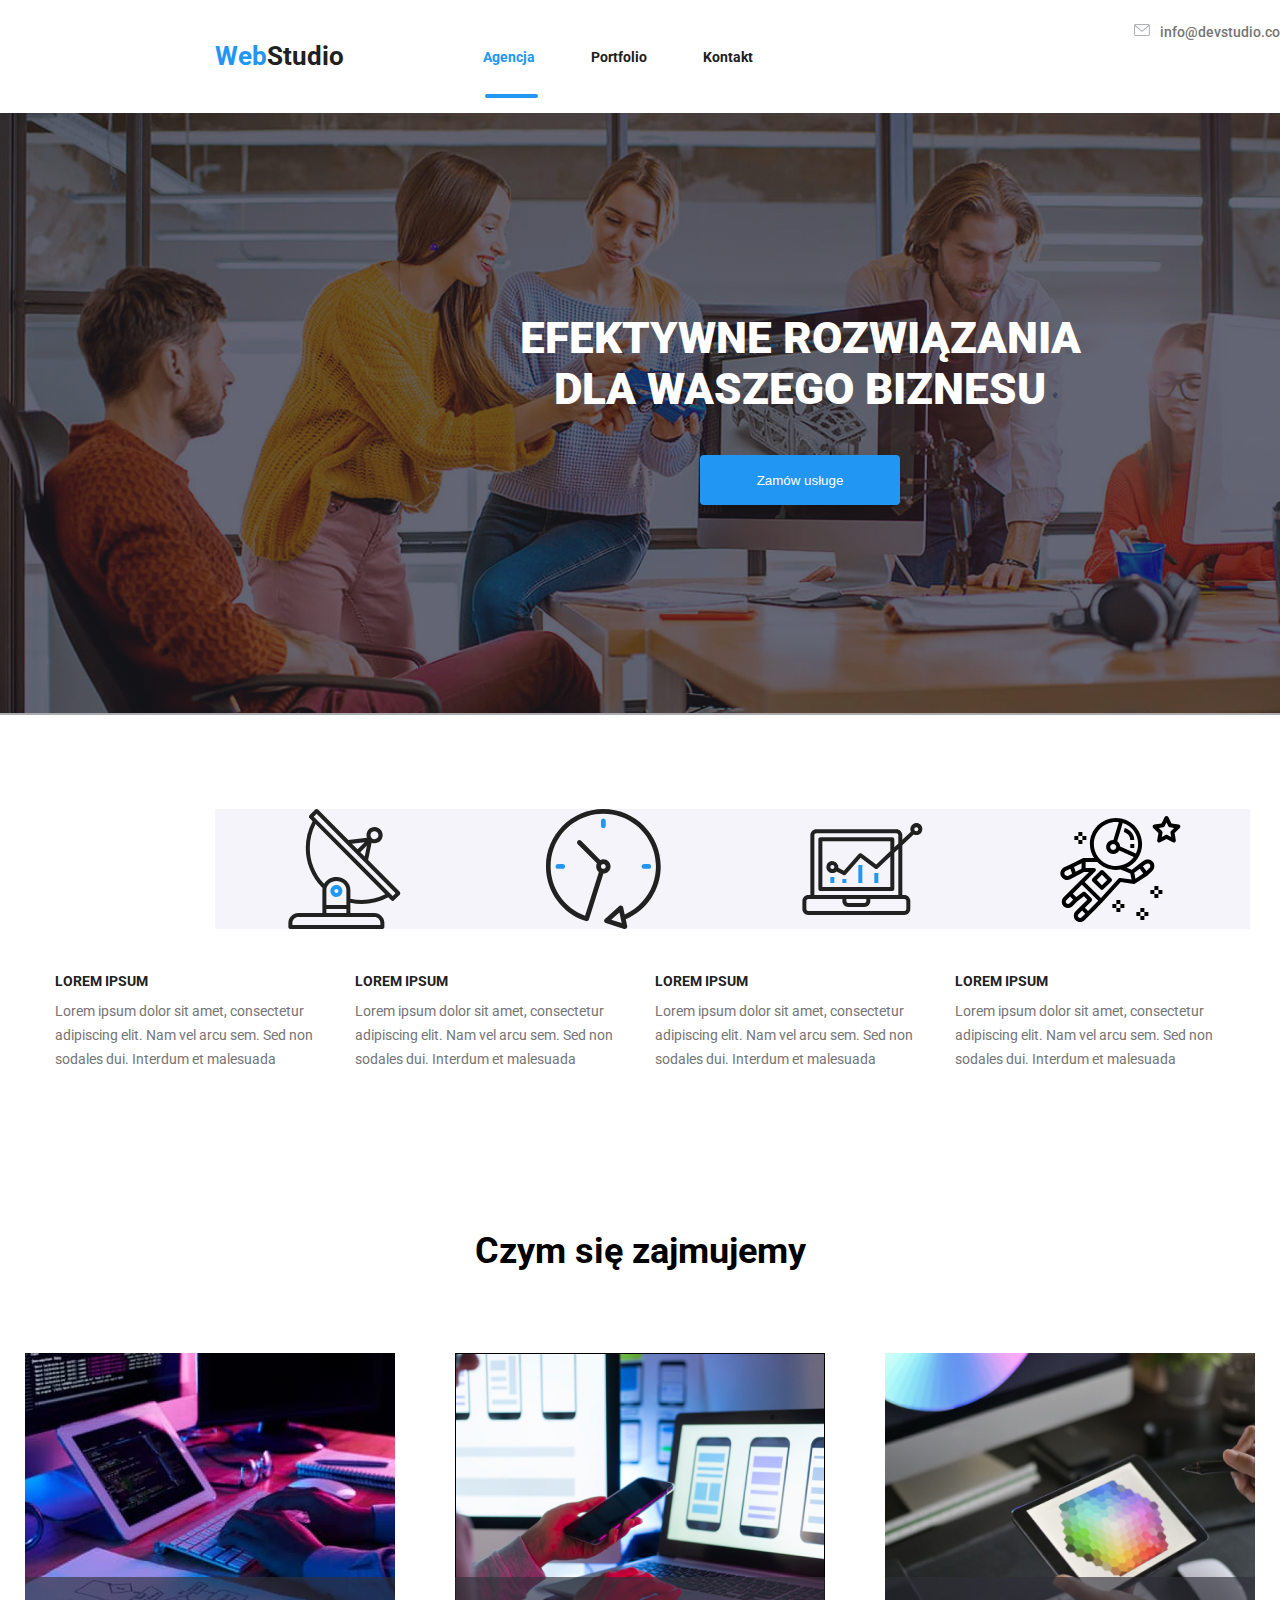
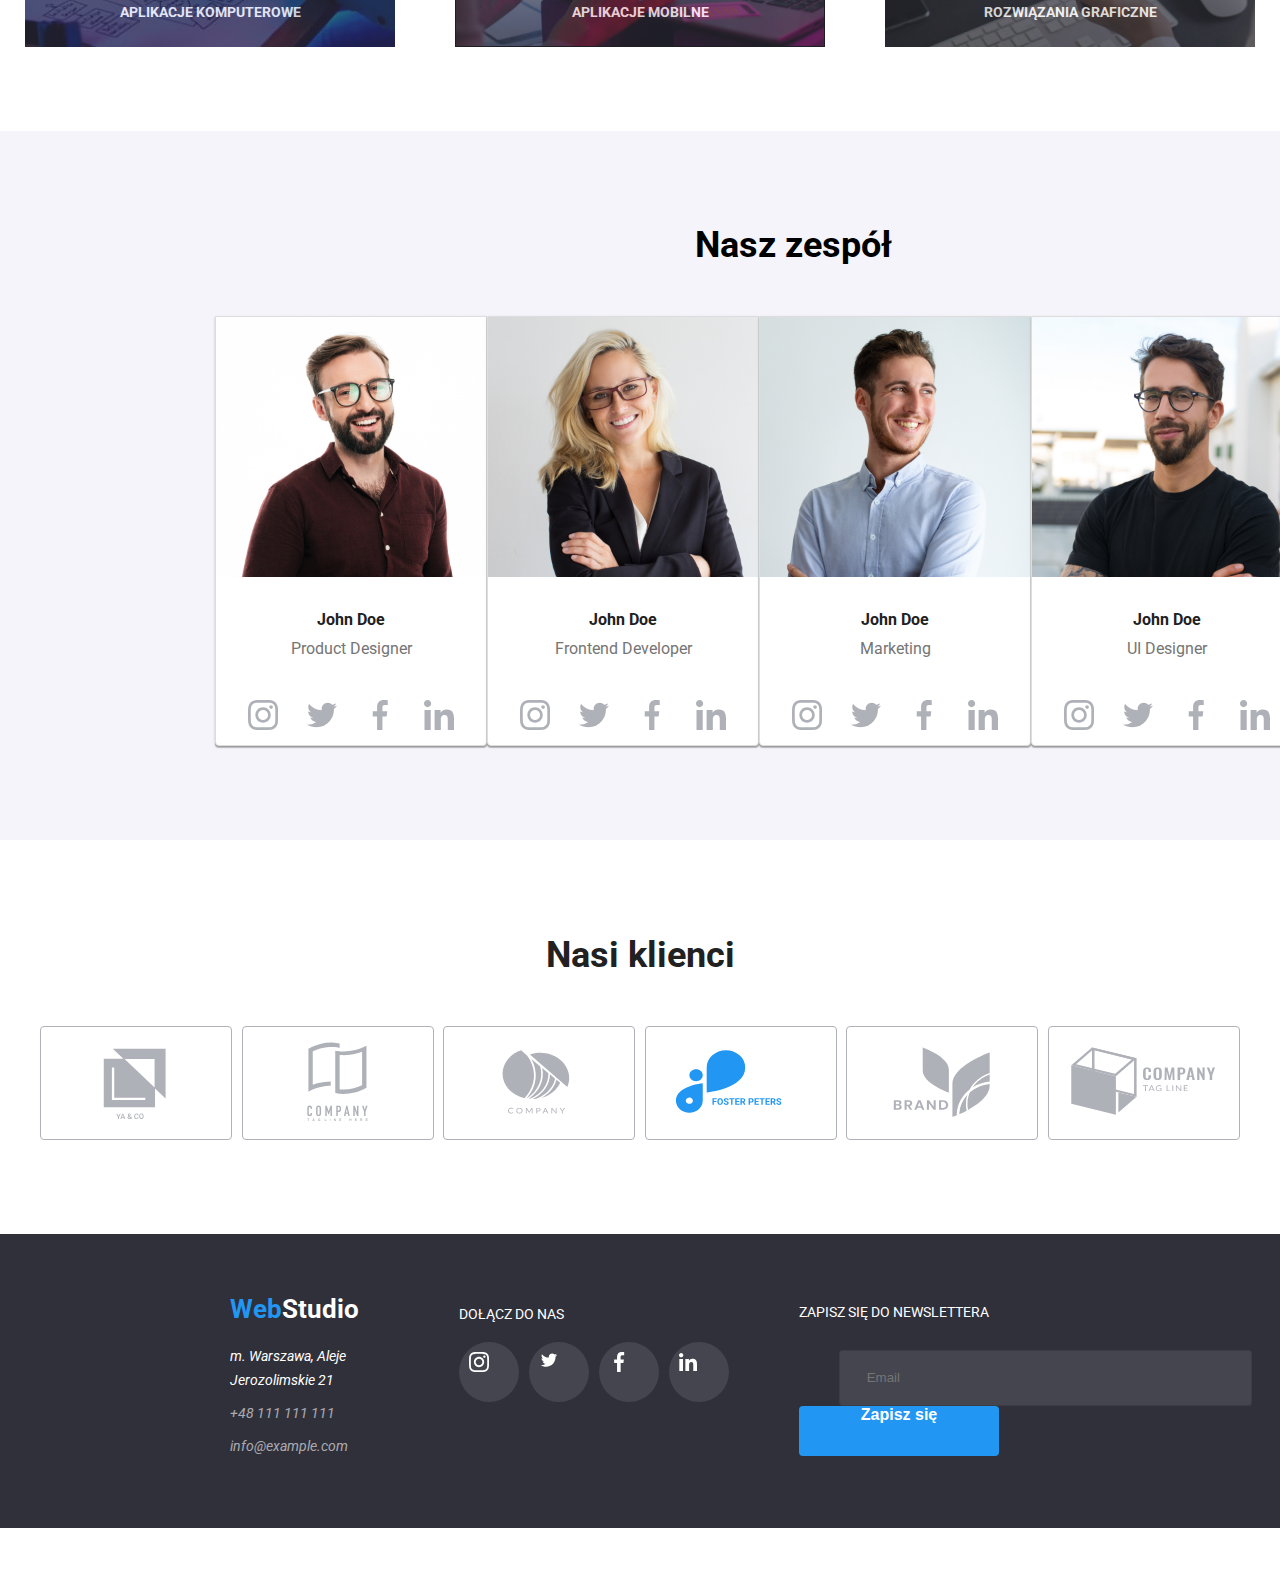
==== index.html @ 6717cc83 "add" ====
<!DOCTYPE html>
<html lang="en">
  <head>
    <meta charset="UTF-8" />
    <meta http-equiv="X-UA-Compatible" content="IE=edge" />
    <meta name="viewport" content="width=device-width, initial-scale=1.0" />
    <title>Homework 1</title>
    <link rel="preconnect" href="https://fonts.googleapis.com" />
    <link rel="preconnect" href="https://fonts.gstatic.com" crossorigin />
    <link
      href="https://fonts.googleapis.com/css2?family=Raleway:wght@700&family=Roboto:wght@400;500;700;900&display=swap"
      rel="stylesheet"
    />
    <link rel="stylesheet" href="./css/styles.css" />
    <link
      rel="stylesheet"
      href="https://cdnjs.cloudflare.com/ajax/libs/modern-normalize/1.1.0/modern-normalize.min.css"
      integrity="sha512-wpPYUAdjBVSE4KJnH1VR1HeZfpl1ub8YT/NKx4PuQ5NmX2tKuGu6U/JRp5y+Y8XG2tV+wKQpNHVUX03MfMFn9Q=="
      crossorigin="anonymous"
      referrerpolicy="no-referrer"
    />
  </head>
  <body>
      <header>
        <div class="header-container ">
           <a href="./index.html" class="header-logo">
              <span class="color-blue">Web</span>Studio</a>
              <nav>
                <ul class="navigation-list">
            <li class="underline"><a  href="Agencja"  class="navigation-link" > <span class="color-blue">Agencja </span></a> </li>
            <li>
              <a  href="./portfolio.html" class="navigation-link"
                >Portfolio</a>
            </li>
            <li><a href="Kontakt" class="navigation-link">Kontakt</a></li>
          </ul>
        </nav>
          <ul class="contact">
        <li class="contact-list">
          <a href="mailto:info@devstudio.com" class="contact-link"><svg class="icon-svg" width="16"
            height="12">
              <use href="./images/icons.svg#icon-envelope"></use>
              </svg>
          info@devstudio.com</a>
        </li>
        <li class="contact-list">
          <a href="tel:+48111111111"  class="contact-link"> <svg  class="icon-svg" width="10"
            height="16">
              <use href="./images/icons.svg#icon-smartphone"></use>
              </svg>+48 111 111 111</a>
        </li>
        </ul>
      </div>
      </header>
      <main >
        <section>
          <div class="wrapper">
            <h1 class="header">EFEKTYWNE ROZWIĄZANIA </br>DLA WASZEGO BIZNESU</h1>
            <button type="button" class="main-button" data-modal-open>Zamów usługe</button>
          </div>
        </section>
        <section>
          <div class="container icons">
            <svg width="270"
          height="120">
          <rect
          fill="#F5F4FA"
          width="270"
          height="120"
          />
            <use href="./images/icons.svg#icon-antenna-1-1"></use>
            </svg>
            <svg  width="270"
          height="120" >
          <rect
          fill="#F5F4FA"
          width="270"
          height="120"
          />
            <use href="./images/icons.svg#icon-clock-1"></use>
            </svg>
            <svg  width="270"
          height="120" >
          <rect
          fill="#F5F4FA"
          width="270"
          height="120"
          />
            <use href="./images/icons.svg#icon-diagram-1"></use>
            </svg>
            <svg  width="270"
          height="120">
          <rect
          fill="#F5F4FA"
          width="270"
          height="120"
          />
            <use href="./images/icons.svg#icon-astronaut-1"></use>
            </svg>
          
          </div>
          <div  class="container">
            <ul class="card-set">
              <li class="item">
            <h4>LOREM IPSUM</h4>
            <p >
              Lorem ipsum dolor sit amet, consectetur adipiscing elit. Nam vel
              arcu sem. Sed non sodales dui. Interdum et malesuada
            </p></li>
            <li class="item">
            <h4>LOREM IPSUM</h4>
            <p >
              Lorem ipsum dolor sit amet, consectetur adipiscing elit. Nam vel
              arcu sem. Sed non sodales dui. Interdum et malesuada
            </p></li>
            <li class="item">
            <h4>LOREM IPSUM</h4>
            <p>
              Lorem ipsum dolor sit amet, consectetur adipiscing elit. Nam vel
              arcu sem. Sed non sodales dui. Interdum et malesuada
            </p></li>
            <li class="item">
            <h4>LOREM IPSUM</h4>
            <p >
              Lorem ipsum dolor sit amet, consectetur adipiscing elit. Nam vel
              arcu sem. Sed non sodales dui. Interdum et malesuada
            </p></li>
          </ul>
        </section>
          </div>
        </section>
        <div class="container" >
          <section   class="work">
          <h2 class="header-secondary">Czym się zajmujemy</h2>
          <ul class="photo">
            <li class="photo-description">
              <div class="box-photo"> 
                 <p>APLIKACJE KOMPUTEROWE</p>
              </div>
              <img
                src="./images/office-1.jpg"
                alt="Write on keyboard"
                width="370"
                height="294"
              /> 
            </li>
            <li class="photo-description">
              <div class="box-photo"> 
                <p >APLIKACJE MOBILNE</p>
             </div>
              <img
                src="./images/office-2.jpg"
                alt="Hold phone"
                width="370"
                height="294"
              />
            </li>
            <li class="photo-description">
              <div class="box-photo"> 
                <p>ROZWIĄZANIA GRAFICZNE</p>
             </div>
              <img
                src="./images/office-3.jpg"
                alt="color palette"
                width="370"
                height="294"
              />
            </li>
          </ul>
        </section>
        </div>
        <div >
          <section class="team">
          <h2 class="team-two">Nasz zespół</h2>
          <ul class="element-list">
            <li class="team-people">
              <img
                src="./images/team-1.jpg"
                alt="Photo John Doe"
                width="270"
                height="260"
              /> 
              <h3 >John Doe</h3>
              <p >Product Designer</p>
              <ul class="our">
                <li class="our-icon">
              <svg  class="our-team-icon" width="20"
              height="20">
                <use href="./images/icons.svg#icon-instagram-2"></use>
                </svg></li>
                <li class="our-icon">
               <svg class="our-team-icon" width="20"
              height="16.25">
                <use href="./images/icons.svg#icon-twitter-1"></use>
                </svg></li>
                <li class="our-icon">
                <svg class="our-team-icon"  width="20"
              height="20">
                <use href="./images/icons.svg#icon-facebook-1"></use>
                </svg></li>
                <li class="our-icon">
                <svg class="our-team-icon" width="18"
              height="20">
                <use href="./images/icons.svg#icon-linkedin-1"></use>
                </svg>
              </li>
              </li>
            </ul>
            <li class="team-people">
              <img
                src="./images/team-2.jpg"
                alt="Photo John Doe 2"
                width="270"
                height="260"
              />
              <h3 >John Doe</h3>
              <p >Frontend Developer</p>
              <ul class="our">
                <li class="our-icon">
              <svg  class="our-team-icon" width="20"
          height="20">
            <use href="./images/icons.svg#icon-instagram-2"></use>
            </svg></li>
            <li class="our-icon">
            <svg class="our-team-icon" width="20"
          height="16.25">
            <use href="./images/icons.svg#icon-twitter-1"></use>
            </svg></li>
            <li class="our-icon">
            <svg class="our-team-icon"  width="20"
          height="20">
            <use href="./images/icons.svg#icon-facebook-1"></use>
            </svg></li>
            <li class="our-icon">
            <svg class="our-team-icon" width="18"
          height="20">
            <use href="./images/icons.svg#icon-linkedin-1"></use>
            </svg>
         </li>
            </li>
          </ul>
            <li class="team-people">
              <img
                src="./images/team-3.jpg"
                alt="Photo John Doe 3"
                width="270"
                height="260"
              />
              <h3 >John Doe</h3>
              <p >Marketing</p>
              <ul class="our">
                <li class="our-icon">
              <svg  class="our-team-icon" width="20"
              height="20">
                <use href="./images/icons.svg#icon-instagram-2"></use>
                </svg></li>
                <li class="our-icon">
                <svg  class="our-team-icon" width="20"
              height="16.25">
                <use href="./images/icons.svg#icon-twitter-1"></use>
                </svg></li>
                <li class="our-icon">
                <svg  class="our-team-icon" width="20"
              height="20">
                <use href="./images/icons.svg#icon-facebook-1"></use>
                </svg></li>
                <li class="our-icon">
                <svg class="our-team-icon" width="18"
              height="20">
                <use href="./images/icons.svg#icon-linkedin-1"></use>
                </svg></li>
            </li>
          </ul>
            <li class="team-people">
              <img
                src="./images/team-4.jpg"
                alt="Photo John Doe 4"
                width="270"
                height="260"
              />
              <h3 >John Doe</h3>
              <p >UI Designer</p>
              <ul class="our">
                <li class="our-icon">
              <svg   class="our-team-icon" width="20"
              height="20">
                <use href="./images/icons.svg#icon-instagram-2"></use>
                </svg></li>
                <li class="our-icon">
                <svg class="our-team-icon" width="20"
              height="16.25">
                <use href="./images/icons.svg#icon-twitter-1"></use>
                </svg></li>
                <li class="our-icon">
                <svg class="our-team-icon" width="20"
              height="20">
                <use href="./images/icons.svg#icon-facebook-1"></use>
                </svg></li>
                <li class="our-icon">
                <svg class="our-team-icon" width="18"
              height="20">
                <use href="./images/icons.svg#icon-linkedin-1"></use>
                </svg>
                </li>
            </li>
          </ul>
          </ul>
        </section>
        </div>
        <div class="container our-customer">
            <h2 >Nasi klienci</h2>
            <section class="customer">
              
            <svg  class="icon-logo" width="170"
              height="92">
                <use href="./images/icons.svg#icon-Logo-1"></use>
                </svg>
                <svg  class="icon-logo" width="170"
              height="92">
                <use href="./images/icons.svg#icon-Logo-2"></use>
                </svg>
                <svg  class="icon-logo" width="170"
              height="92">
                <use href="./images/icons.svg#icon-Logo-3"></use>
                </svg>
                <svg  class="icon-logo" width="170"
              height="92">
                <use href="./images/icons.svg#icon-Logo-4"></use>
                </svg>
                <svg  class="icon-logo" width="170"
              height="92">
                <use href="./images/icons.svg#icon-Logo-5"></use>
                </svg>
                <svg  class="icon-logo" width="170"
              height="92">
                <use href="./images/icons.svg#icon-Logo-6"></use>
                </svg>
          </section>
        </div>
      </main>
      <footer>
        <div class="box-footer">
        <div>
        <p class="footer-logo"><span class="color-blue">Web</span>Studio</p>
            <address >
          <ul class="footer-contact">
            <li class="address-list"><span class="color-white">m. Warszawa, Aleje Jerozolimskie 21</span></li>
            <li class="address-list">
              <a href="tel:+48111111111" class="footer-link">+48 111 111 111</a>
            </li>
              <li class="address-list">
              <a href="mailto:info@example.com" class="footer-link"
                >info@example.com</a> </li>  
              </ul>
            </address>  
            </div>
            <div class="footer-container-two">
              <p class="link">DOŁĄCZ DO NAS</p>
              <ul class="footer-icon">
                <li class="footer-icon-item">
                  <svg   class="footer-icon" width="20"
                  height="20">
                    <use href="./images/icons.svg#icon-instagram-2"></use>
                    </svg>
              </li>
              <li class="footer-icon-item">
                <svg  class="footer-icon" width="20"
              height="16.25">
                <use href="./images/icons.svg#icon-twitter-1"></use>
                </svg>
              </li>
              <li class="footer-icon-item">
                <svg class="footer-icon"  width="20"
              height="20">
                <use href="./images/icons.svg#icon-facebook-1"></use>
                </svg>
              </li>
              <li class="footer-icon-item">
                <svg class="icon"  width="18"
              height="20">
                <use href="./images/icons.svg#icon-linkedin-1"></use>
                </svg>
              </li>
              </ul>
            </div>
              <div class="footer-container-three">
                <p>ZAPISZ SIĘ DO NEWSLETTERA</p>
                <label>
                  <input class="subscribe-to-the-newsletter" type="text" name="newsletter" placeholder="Email"/>
                  <button class="button-submit" type="submit">Zapisz się
                  <svg>
                    <use href="./images/icons.svg#icon-icon-send"/>
                  </svg>
                </button>
                </label>
              </div>
        </div>
    </footer>
   
    <div class="backdrop is-hidden" data-modal>
    <div class="modal">
    <button type="button" class="close-btn" data-modal-close>
      <svg  class="svg-close"width="16" height="16">
<use href ="./images/icons.svg#icon-close-black-18dp-2-1"></use>
    </svg></button>
    <form name="signup_form" autocomplete="on" novalidate>
      <p class="date-in-the-form">Zostaw swoje dane w formularzu poniżej</p>
      <label class="input-container">
        <span class="label-text">Imie</span>
        <svg class="icon-modal">
        <use href="./images/icons.svg#person-black"></use></svg>
        <input type="text" name="name"/>
      </label>
      <label>
        <svg class="icon-modal">
          <use href="./images/icons.svg#phone-black"></use></svg>
        <span class="label-telephone">Telefon</span>
        <input type="text" name="telephone" />
      </label>
      <label>
        <span class="label-email">Email</span>
        <input type="text" name="email" />
      </label>
      <label>
        <span class="label-comment">Komentarz</span>
        <input type="text" class="form-input" name="comment"  placeholder="Wprowadź tekst"/>
      </label>
      <div>
        <input type="checkbox" id="c1" name="cc" />
        <label for="c1">
          <span>
            <svg class="chceckbox-icon" width="11" height="8">
              <use href="./images/icons.svg#icon-checkbox"></use> 
            </svg>
          </span>
          Oświadczam iż akceptuję <a href="Regulamin">Regulamin</a> i<a href="Politykę Prywatności"> Politykę Prywatności</a>
          </label>
      </div>
    </form>
    <button class="button-send" type="submit">Wyślij</button>
  </div>
</div>
    <script src="./js/modal.js"></script>
  </body>
</html>
---- css/styles.css ----
:root {
  --main-color: #212121;
  --secondary-color: #757575;
}
body {
  font-family: "Roboto", sans-serif;
  color: black;
  max-width: 1600px;
}
* {
  margin: 0px;
  padding: 0px;
}

.container {
  max-width: 1200px;
  margin: 0 auto;
}

.color-blue {
  color: #2196f3;
  text-decoration: none;
}

.icon-svg {
  fill: #afb1b8;
  margin-right: 10px;
  transition-property: fill;
}

.header-container {
  display: flex;
  align-items: center;
  margin-top: 24px;
  padding-bottom: 25px;
}

.navigation-list {
  display: flex;
  list-style: none;
}

.underline::after {
  display: block;
  position: absolute;
  content: "";
  background-color: #2196f3;
  height: 4px;
  width: 53px;
  border-radius: 2px;
  margin-left: 48px;
  margin-top: 28px;
}
.navigation-link {
  text-decoration: none;
  padding: 10px;
  color: var(--main-color);
  font-size: 14px;
  font-weight: 700;
  line-height: 1.14;
  padding-left: 46px;
  padding-top: 28px;
  transition-property: color;
  transition-duration: 250ms;
  transition-timing-function: cubic-bezier(0.4, 0, 0.2, 1);
}
.navigation-link:hover,
.navigation-link:focus {
  color: #2196f3;
}

.header-logo {
  font-size: 26px;
  font-weight: 700;
  line-height: 1.19;
  color: var(--main-color);
  text-decoration: none;
  margin-left: 215px;
  margin-right: 93px;
  transition-property: color;
  transition-duration: 250ms;
  transition-timing-function: cubic-bezier(0.4, 0, 0.2, 1);
}
.header-logo:focus,
.header-logo:hover {
  color: #2196f3;
}

.contact {
  display: flex;
  margin-left: 371px;
}

.contact-list {
  list-style: none;
  margin-right: 50px;
  transition-property: color;
  transition-duration: 250ms;
  transition-timing-function: cubic-bezier(0.4, 0, 0.2, 1);
}

.contact-list:hover,
.contact-list:focus {
  color: #2196f3;
  transition: 250ms;
}

.contact-link {
  color: #757575;
  text-decoration: none;
  font-weight: 500;
  font-size: 14px;
  line-height: 16px;
  display: flex;
  text-align: center;
  transition-property: color;
  transition-duration: 250ms;
  transition-timing-function: cubic-bezier(0.4, 0, 0.2, 1);
}
.contact-link:hover {
  color: #2196f3;
}
.contact-link:hover svg {
  fill: #2196f3;
  transition: 250ms;
}

.border {
  border: 1px solid #ececec;
  margin-bottom: 100px;
}
.header {
  font-size: 44px;
  font-weight: 900;
  line-height: 1.16;
  color: #ffffff;
  text-align: center;
  padding: 200px 452px 40px 452px;
}

.wrapper {
  background-image: linear-gradient(
      rgba(47, 48, 58, 0.4),
      rgba(47, 48, 58, 0.4)
    ),
    url(../images/wrapper-page.jpg);
  width: 1600px;
  margin-bottom: 94px;
  background-repeat: no-repeat;
}
.main-button {
  background: #2196f3;
  box-shadow: 0px 4px 4px rgba(0, 0, 0, 0.15);
  border-radius: 4px;
  border: #2196f3;
  color: #ffffff;
  cursor: pointer;
  width: 200px;
  height: 50px;
  padding: 10px 41px;
  margin-bottom: 210px;
  margin-left: 700px;
  transition-property: color;
  transition-duration: 250ms;
  transition-timing-function: cubic-bezier(0.4, 0, 0.2, 1);
}

.icons {
  display: flex;
  justify-content: space-between;
  margin-bottom: 30px;
  padding-right: 30px;
  margin-left: 215px;
  transition-property: fill;
}
.icons:focus {
  fill: #2196f3;
}

.box {
  width: 1170px;
  height: 101px;
  display: flex;
}

.card-set {
  list-style: none;
  display: flex;
}
.item {
  font-size: 14px;
  font-weight: 400;
  line-height: 1.71;
  color: var(--secondary-color);
  padding: 15px;
  margin-bottom: 94px;
}
.item h4 {
  font-weight: 700;
  font-size: 14px;
  line-height: 1.14;
  color: var(--main-color);
  padding-bottom: 10px;
}

.work {
  padding: 50px;
}
.photo {
  list-style: none;
  display: flex;
  justify-content: center;
  margin-top: 50px;
}
.photo-description {
  padding: 30px;
}

.box-photo {
  position: absolute;
  width: 370px;
  height: 70px;
  background-color: #2f303acc;
  opacity: 0.8;
  margin-top: 224px;
}
.box-photo p {
  color: white;
  font-weight: 700;
  font-size: 14px;
  text-align: center;
  padding-top: 27px;
}

.team {
  background: #f5f4fa;
}
.team-two {
  font-size: 36px;
  line-height: 1.16;
  margin-left: 695px;
  padding-top: 94px;
}
.header-secondary {
  font-size: 36px;
  line-height: 1.16;
  text-align: center;
}

.team-people {
  border: 1px solid #ddd;
  box-shadow: 0px 1px 3px rgba(0, 0, 0, 0.12), 0px 1px 1px rgba(0, 0, 0, 0.14),
    0px 2px 1px rgba(0, 0, 0, 0.2);
  border-radius: 0px 0px 4px 4px;
  height: 428px;
  background: #ffffff;
  text-align: center;
  margin-top: 50px;
  margin-bottom: 94px;
}

.team-people h3 {
  color: var(--main-color);
  font-size: 16px;
  line-height: 1.18;
  text-align: center;
  padding-top: 30px;
}
.team-people p {
  color: var(--secondary-color);
  font-size: 16px;
  line-height: 1.18;
  text-align: center;
  padding-bottom: 30px;
  padding-top: 10px;
}
.team-info {
  display: flex;
}
.element-list {
  display: flex;
  list-style: none;
  justify-content: space-between;
  padding-right: 215px;
  padding-left: 215px;
}
.our {
  display: flex;
  justify-content: space-between;
  padding-right: 25px;
  padding-left: 25px;
  list-style-type: none;
}
.our-icon {
  width: 44px;
  height: 44px;
  border-radius: 50%;
  background-color: #fff;
  transition-property: background-color, fill;
  transition-duration: 250ms;
  transition-timing-function: cubic-bezier(0.4, 0, 0.2, 1);
}
.our-icon:hover,
.our-icon:focus {
  background-color: #2196f3;
  cursor: pointer;
}
.our-team-icon {
  fill: #afb1b8;
  width: 30px;
  height: 30px;
  margin-top: 5px;
  padding: 6px;
  transition-property: fill;
  transition-duration: 250ms;
  transition-timing-function: cubic-bezier(0.4, 0, 0.2, 1);
}
.our-team-icon:hover,
.our-team-icon:focus {
  fill: #ffff;
}

.our-customer {
  padding-top: 94px;
}

.customer {
  display: flex;
  justify-content: space-between;
}
.our-customer h2 {
  font-weight: 700;
  font-size: 36px;
  line-height: 42px;
  color: #212121;
  margin-bottom: 50px;
  text-align: center;
}
.icon-logo {
  border: solid 1px #afb1b8;
  border-radius: 4px;
  margin-bottom: 94px;
  padding: 10px;
  fill: #afb1b8;
  transition-property: border, fill;
  transition-duration: 250ms;
  transition-timing-function: cubic-bezier(0.4, 0, 0.2, 1);
}
.icon-logo:hover,
.icon-logo:focus {
  fill: #2196f3;
  border: 1px solid #2196f3;
  cursor: pointer;
}

footer {
  background-color: #2f303a;
  padding: 60px;
}
.box-footer {
  display: flex;
}

.footer-container-two {
  padding-left: 100px;
}

.footer-container-three {
  padding-left: 60px;
  padding-top: 10px;
}
.link {
  color: white;
  font-size: 14px;
  line-height: 16px;
  padding-bottom: 20px;
  padding-top: 12px;
}
.footer-logo {
  font-weight: 700;
  font-size: 26px;
  line-height: 31px;
  color: #ffffff;
  padding-bottom: 20px;
  margin-left: 170px;
}
.footer p {
  color: #ffffff;
}

.footer-contact {
  font-size: 14px;
  line-height: 1.71;
  color: var(--secondary-color);
  list-style-type: none;
  margin-left: 170px;
}
.footer-icon-item {
  list-style-type: none;
  width: 40px;
  height: 40px;
  background-color: #ffffff1a;
  border-radius: 50%;
  padding: 10px;
  margin-right: 10px;
  cursor: pointer;
  transition-property: background-color;
  transition-duration: 250ms;
  transition-timing-function: cubic-bezier(0.4, 0, 0.2, 1);
}
.footer-icon-item-portfolio {
  list-style-type: none;
  width: 25px;
  height: 25px;
  background-color: #ffffff1a;
  border-radius: 50%;
  padding: 10px;
  margin-right: 10px;
  cursor: pointer;
  transition-property: background-color;
  transition-duration: 250ms;
  transition-timing-function: cubic-bezier(0.4, 0, 0.2, 1);
}
.footer-icon-item-portfolio:focus,
.footer-icon-item-portfolio:hover {
  background: #2196f3;
}
.footer-icon-item:focus,
.footer-icon-item:hover {
  background: #2196f3;
}
.footer-icon {
  fill: #ffffffff;
  display: flex;
}
.footer-icon-icon:focus {
  fill: #2196f3;
}

.address-list {
  padding-bottom: 9px;
}
.footer-link {
  color: #ffffff99;
  text-decoration: none;
}
.subscribe-to-the-newsletter {
  background-color: #ffffff1a;
  border: 1px solid rgba(33, 33, 33, 0.2);
  border-radius: 4px;
  width: 358px;
  padding-left: 10px;
}
.button-submit {
  width: 200px;
  height: 50px;
  font-size: 16px;
  font-weight: 700;
  color: #fff;
  background-color: #2196f3;
  border-radius: 4px;
  border: #2196f3;
}
.footer-container-three p {
  color: #fff;
  font-size: 14px;
}
.color-white {
  color: #ffffff;
}

.button-position {
  display: flex;
  list-style: none;
  margin-left: 320px;
}
.list-position {
  font-weight: 500;
  font-size: 16px;
  line-height: 26px;
  color: #212121;
  margin-right: 10px;
}

.button-two {
  background: #f5f4fa;
  border-radius: 4px;
  padding: 6px 22px 6px 22px;
  border: solid 0px grey;
  transition-property: color, background-color, box-shadow;
  transition-duration: 250ms;
  transition-timing-function: cubic-bezier(0.4, 0, 0.2, 1);
}
.button-two:hover,
.button-two:focus {
  cursor: pointer;
  background-color: #2196f3;
  color: white;
  box-shadow: 0px 3px 1px rgba(0, 0, 0, 0.1), 0px 1px 2px rgba(0, 0, 0, 0.08),
    0px 2px 2px rgba(0, 0, 0, 0.12);
}

.main-picture {
  margin-top: 56px;
  display: flex;
  flex-wrap: wrap;
  gap: 10px;
  margin-bottom: 94px;
  list-style: none;
}

.picture {
  background: #ffffff;
  border: 1px solid #eeeeee;
  list-style-type: none;
  margin-bottom: 30px;
  height: 404px;
  margin-right: 20px;
  cursor: pointer;
  transition-property: box-shadow;
  transition-duration: 250ms;
  transition-timing-function: cubic-bezier(0.4, 0, 0.2, 1);
}
.picture:hover {
  box-shadow: 0px 4px 13px 2px rgba(0, 0, 0, 0.3);
}
.picture h3 {
  color: var(--main-color);
  padding-top: 20px;
  padding-left: 24px;
  font-size: 18px;
  line-height: 2;
}
.picture p {
  padding-left: 24px;
  color: var(--secondary-color);
  font-size: 16px;
  line-height: 1, 87;
}

.box-picture:hover .overlay,
.picture:hover .overlay {
  transform: translatex(0);
}
.box-picture {
  position: relative;
  width: 370px;
  height: 294px;
  margin-left: auto;
  margin-right: auto;
  overflow: hidden;
}

.overlay {
  position: absolute;
  top: 0;
  left: 0;
  width: 100%;
  height: 100%;
  background-color: #2196f3e5;
  transform: translatey(100%);
  transition: transform 250ms;
}
.overlay > p {
  color: #fff;
  font-size: 18px;
  line-height: 28px;
  padding: 49px 45px 49px 24px;
}
.color {
  color: black;
}

.grey-color {
  color: var(--secondary-color #757575);
}

.backdrop {
  position: fixed;
  left: 0;
  top: 0;
  width: 100%;
  height: 100%;
  background-color: rgba(0, 0, 0, 0.1);
  opacity: 1;
  visibility: visible;
  transition-property: opacity, visibility, transform;
  transition-timing-function: cubic-bezier(0.4, 0, 0.2, 1);
  transition-duration: 250ms;
}

.modal {
  position: absolute;
  top: 50%;
  left: 50%;
  transform: translate(-50%, -50%);
  width: 528px;
  height: 581px;
  background-color: #ffffff;
}
.svg-close:hover,
.svg-close:focus {
  fill: #2196f3;
}
.close-btn {
  position: absolute;
  top: 8px;
  right: 8px;
  width: 30px;
  height: 30px;
  right: 8px;
  top: 8px;
  border-radius: 50%;
  padding: 6px;
  cursor: pointer;
  border: 1px solid rgba(0, 0, 0, 0.1);
  background-color: #fff;
}
.close-btn:hover {
  border-color: #2196f3;
}
.is-hidden {
  visibility: hidden;
  opacity: 0;
  pointer-events: none;
}

label {
  display: flex;
  flex-direction: column;
}

input {
  padding: 14px;
  width: 448px;
  height: 40px;
}
.date-in-the-form {
  font-size: 20px;
  font-weight: 700;
  color: #212121;
  text-align: center;
  padding-top: 40px;
  padding-bottom: 12px;
}
.input-container {
  position: relative;
  display: inline-block;
}
.label-text {
  padding-top: 12px;
  margin-left: 40px;
  font-size: 12px;
  color: #757575;
  position: absolute;
}
.label-telephone {
  margin-left: 40px;
  padding-top: 10px;
  font-size: 12px;
  color: #757575;
  position: absolute;
}
.label-email {
  margin-left: 40px;
  padding-top: 10px;
  font-size: 12px;
  color: #757575;
  position: absolute;
}
.label-comment {
  margin-left: 40px;
  padding-top: 10px;
  font-size: 12px;
  color: #757575;
  position: absolute;
}

.icon-modal {
  position: absolute;
  fill: #212121;
  left: 55px;
  top: 50px;
  transform: translateY(-10%);
}
input[type="text"] {
  border: 1px solid rgba(33, 33, 33, 0.2);
  border-radius: 4px;
  margin-left: 40px;
  padding: 0.5em 2em 0.5em 2em;
  margin-top: 30px;
}

.form-input {
  font-size: 12px;
  height: 120px;
  outline: none;
}
.form-input::placeholder-shown {
  color: #75757580;
  padding-left: 16px;
}

.button-send {
  width: 200px;
  height: 50px;
  font-size: 16px;
  font-weight: 700;
  color: #fff;
  background-color: #2196f3;
  text-align: center;
  border-radius: 4px;
  border: #2196f3;
  margin-top: 30px;
  margin-left: 164px;
}
input[type="checkbox"] {
  display: none;
}

input[type="checkbox"] + label {
  display: flex;
  text-align: center;
  font-size: 14px;
  color: #757575;
}

input[type="checkbox"] + label a {
  color: #2196f3;
}

input[type="checkbox"] + label span {
  display: flex;
  align-items: center;
  justify-content: center;
  width: 16px;
  height: 15px;
  margin-right: 7px;
  background: transparent;
  border: #212121 solid 2px;
  border-radius: 2px;
  cursor: pointer;
}

input[type="checkbox"]:checked + label > span {
  background: #2196f3;
  border-color: #2196f3;
}

.chceckbox-icon {
  fill: none;
}

input[type="checkbox"]:checked + label > span > svg {
  fill: #ffffff;
}
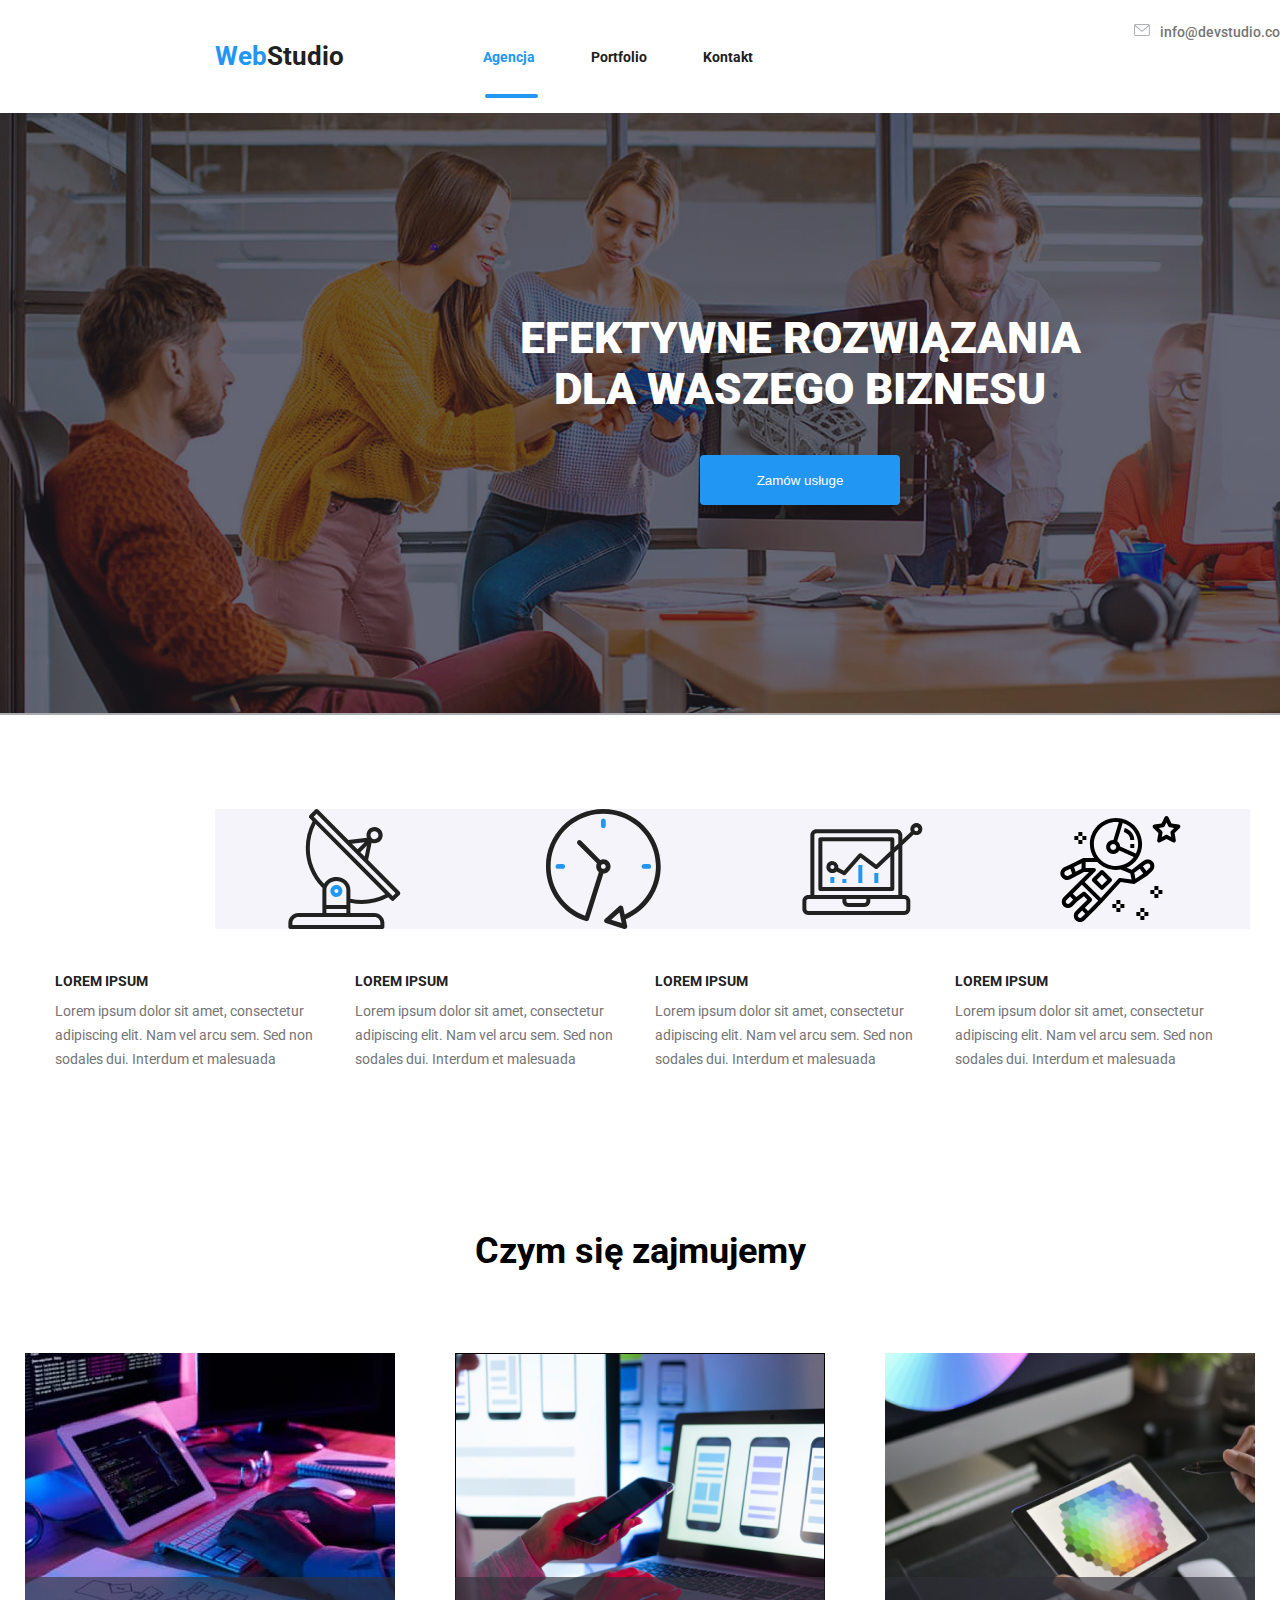
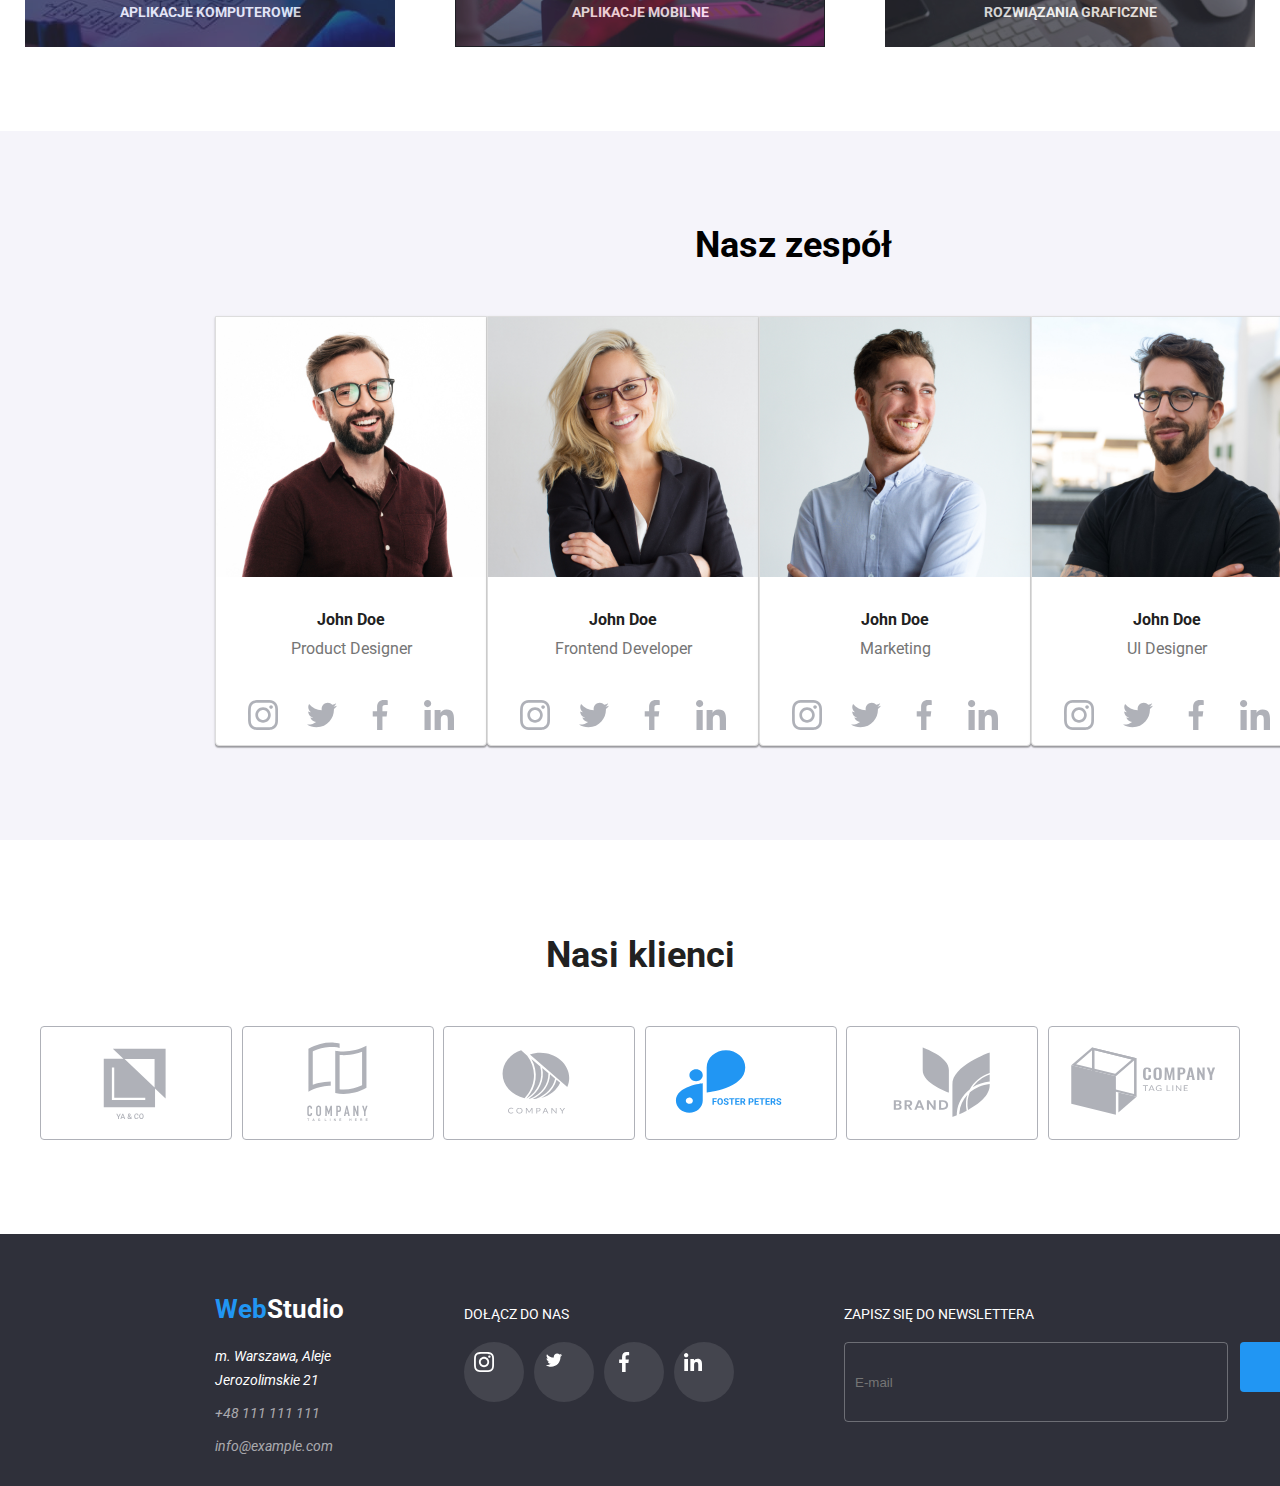
==== commit b2c55dff: "add" ====
--- a/index.html
+++ b/index.html
@@ -340,7 +340,7 @@
       </main>
       <footer>
         <div class="box-footer">
-        <div>
+        <div class="footer-container">
         <p class="footer-logo"><span class="color-blue">Web</span>Studio</p>
             <address >
           <ul class="footer-contact">
@@ -385,16 +385,17 @@
             </div>
               <div class="footer-container-three">
                 <p>ZAPISZ SIĘ DO NEWSLETTERA</p>
+                <input class="subscribe-to-the-newsletter" type="text" name="newsletter" placeholder="E-mail"/>
+               </div>
+               <div class="footer-container-four"> 
                 <label>
-                  <input class="subscribe-to-the-newsletter" type="text" name="newsletter" placeholder="Email"/>
                   <button class="button-submit" type="submit">Zapisz się
-                  <svg>
+                  <svg class="icon-button" viewBox="0 0 32 32">
                     <use href="./images/icons.svg#icon-icon-send"/>
                   </svg>
                 </button>
                 </label>
               </div>
-        </div>
     </footer>
    
     <div class="backdrop is-hidden" data-modal>
@@ -408,32 +409,41 @@
       <label class="input-container">
         <span class="label-text">Imie</span>
         <svg class="icon-modal">
-        <use href="./images/icons.svg#person-black"></use></svg>
-        <input type="text" name="name"/>
+        <use href="./images/icons.svg#person-black"></use>
+      </svg>
+        <input  class="input-text" type="text"  id="name-input" name="name"/>
       </label>
-      <label>
-        <svg class="icon-modal">
-          <use href="./images/icons.svg#phone-black"></use></svg>
+      <label class="input-container">
         <span class="label-telephone">Telefon</span>
-        <input type="text" name="telephone" />
+         <input class="input-text" type="text" id="telephone-input" name="telephone" />
+        <svg class="icon-modal" width="13" height="13">
+          <use href="./images/icons.svg#icon-phone-black"></use>
+        </svg>
       </label>
       <label>
         <span class="label-email">Email</span>
-        <input type="text" name="email" />
+        <input  class="input-text" type="text" name="email" />
+        <svg class="icon-modal">
+          <use href="./images/icons.svg#icon-email-black"></use>
+        </svg>
       </label>
       <label>
         <span class="label-comment">Komentarz</span>
-        <input type="text" class="form-input" name="comment"  placeholder="Wprowadź tekst"/>
+        <textarea class="form-input" name="comment" rows="5" placeholder="Wprowadź test"></textarea>
       </label>
       <div>
         <input type="checkbox" id="c1" name="cc" />
         <label for="c1">
           <span>
             <svg class="chceckbox-icon" width="11" height="8">
-              <use href="./images/icons.svg#icon-checkbox"></use> 
+              <use href="./images/icons.svg#icon-checkbox-2"></use> 
             </svg>
           </span>
-          Oświadczam iż akceptuję <a href="Regulamin">Regulamin</a> i<a href="Politykę Prywatności"> Politykę Prywatności</a>
+        
+          <p>Oświadczam iż akceptuję 
+            <a href="Regulamin">Regulamin</a> i
+            <a href="Politykę Prywatności">
+            Politykę Prywatności</a></p>
           </label>
       </div>
     </form>
--- a/css/styles.css
+++ b/css/styles.css
@@ -355,26 +355,33 @@
 
 footer {
   background-color: #2f303a;
-  padding: 60px;
+  height: 252px;
 }
 .box-footer {
   display: flex;
 }
 
+.footer-container {
+  padding-top: 60px;
+  margin-left: 215px;
+}
 .footer-container-two {
+  padding-top: 72px;
+  padding-left: 120px;
+}
+
+.footer-container-three {
   padding-left: 100px;
-}
-
-.footer-container-three {
-  padding-left: 60px;
-  padding-top: 10px;
+  padding-top: 72px;
+}
+.footer-container-four {
+  padding-top: 108px;
 }
 .link {
   color: white;
   font-size: 14px;
   line-height: 16px;
   padding-bottom: 20px;
-  padding-top: 12px;
 }
 .footer-logo {
   font-weight: 700;
@@ -382,7 +389,6 @@
   line-height: 31px;
   color: #ffffff;
   padding-bottom: 20px;
-  margin-left: 170px;
 }
 .footer p {
   color: #ffffff;
@@ -393,7 +399,6 @@
   line-height: 1.71;
   color: var(--secondary-color);
   list-style-type: none;
-  margin-left: 170px;
 }
 .footer-icon-item {
   list-style-type: none;
@@ -445,13 +450,16 @@
   text-decoration: none;
 }
 .subscribe-to-the-newsletter {
-  background-color: #ffffff1a;
-  border: 1px solid rgba(33, 33, 33, 0.2);
+  background-color: transparent;
+  border: 1px solid #ffffff4d;
   border-radius: 4px;
   width: 358px;
+  height: 50px;
   padding-left: 10px;
 }
 .button-submit {
+  text-align: justify;
+  padding-left: 42px;
   width: 200px;
   height: 50px;
   font-size: 16px;
@@ -460,10 +468,16 @@
   background-color: #2196f3;
   border-radius: 4px;
   border: #2196f3;
+  margin-left: 12px;
+}
+.icon-button {
+  position: absolute;
+  fill: #fff;
 }
 .footer-container-three p {
   color: #fff;
   font-size: 14px;
+  padding-bottom: 20px;
 }
 .color-white {
   color: #ffffff;
@@ -626,7 +640,6 @@
 }
 
 label {
-  display: flex;
   flex-direction: column;
 }
 
@@ -683,24 +696,44 @@
   top: 50px;
   transform: translateY(-10%);
 }
-input[type="text"] {
+.input-text {
   border: 1px solid rgba(33, 33, 33, 0.2);
   border-radius: 4px;
   margin-left: 40px;
   padding: 0.5em 2em 0.5em 2em;
-  margin-top: 30px;
-}
-
+  margin-top: 28px;
+  transition: border-color 0.2s;
+}
+
+.input-text:focus {
+  border-color: #2196f3;
+  outline: none;
+  cursor: pointer;
+}
+.input-text:focus + .icon-modal {
+  fill: #2196f3;
+}
 .form-input {
   font-size: 12px;
+  border: 1px solid rgba(33, 33, 33, 0.2);
+  border-radius: 4px;
+  margin-left: 40px;
+  padding: 0.5em 2em 0.5em 2em;
+  margin-top: 28px;
   height: 120px;
-  outline: none;
+  width: 448px;
 }
 .form-input::placeholder-shown {
   color: #75757580;
-  padding-left: 16px;
-}
-
+}
+.form-input:focus {
+  border-color: #2196f3;
+  outline: none;
+}
+
+textarea {
+  resize: none;
+}
 .button-send {
   width: 200px;
   height: 50px;
@@ -713,6 +746,7 @@
   border: #2196f3;
   margin-top: 30px;
   margin-left: 164px;
+  box-shadow: 0px 4px 4px rgba(0, 0, 0, 0.15);
 }
 input[type="checkbox"] {
   display: none;
@@ -720,9 +754,10 @@
 
 input[type="checkbox"] + label {
   display: flex;
-  text-align: center;
-  font-size: 14px;
+  align-items: center;
   color: #757575;
+  font-size: 14px;
+  padding-top: 20px;
 }
 
 input[type="checkbox"] + label a {
@@ -731,8 +766,6 @@
 
 input[type="checkbox"] + label span {
   display: flex;
-  align-items: center;
-  justify-content: center;
   width: 16px;
   height: 15px;
   margin-right: 7px;
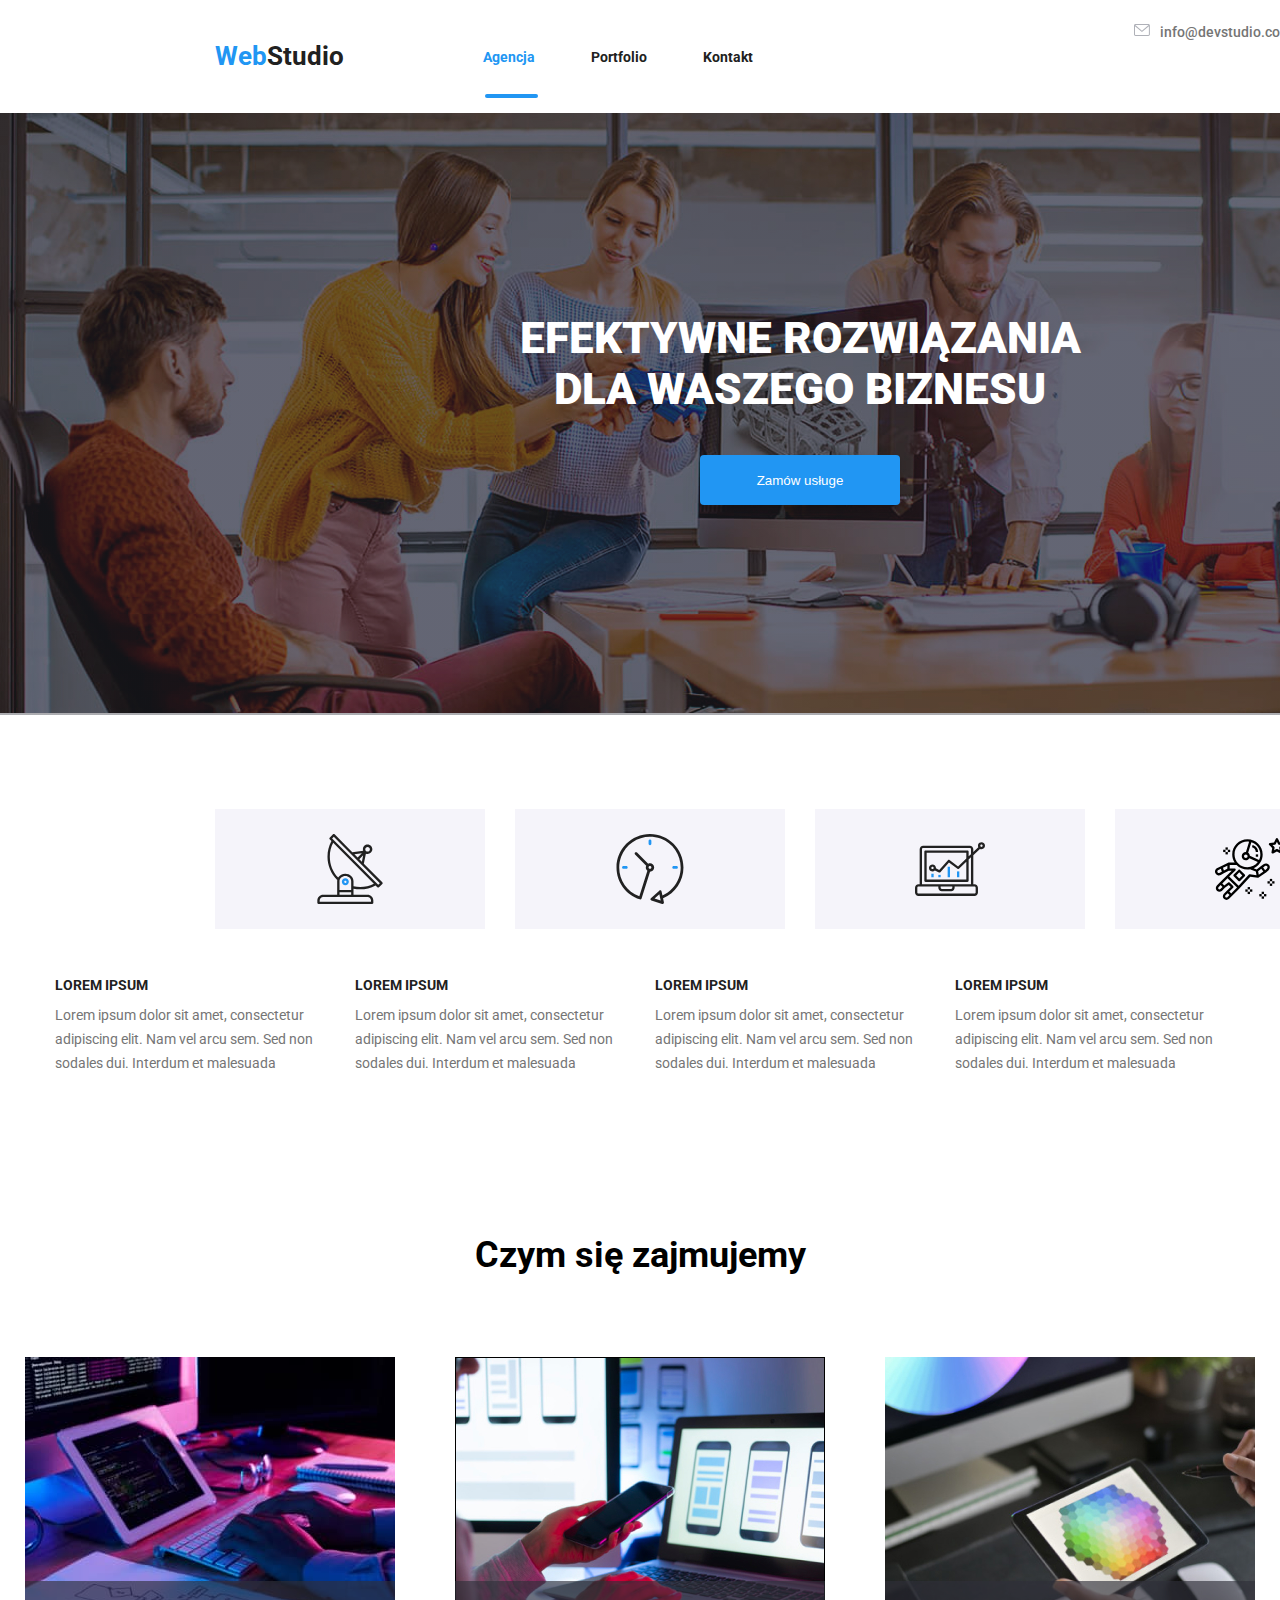
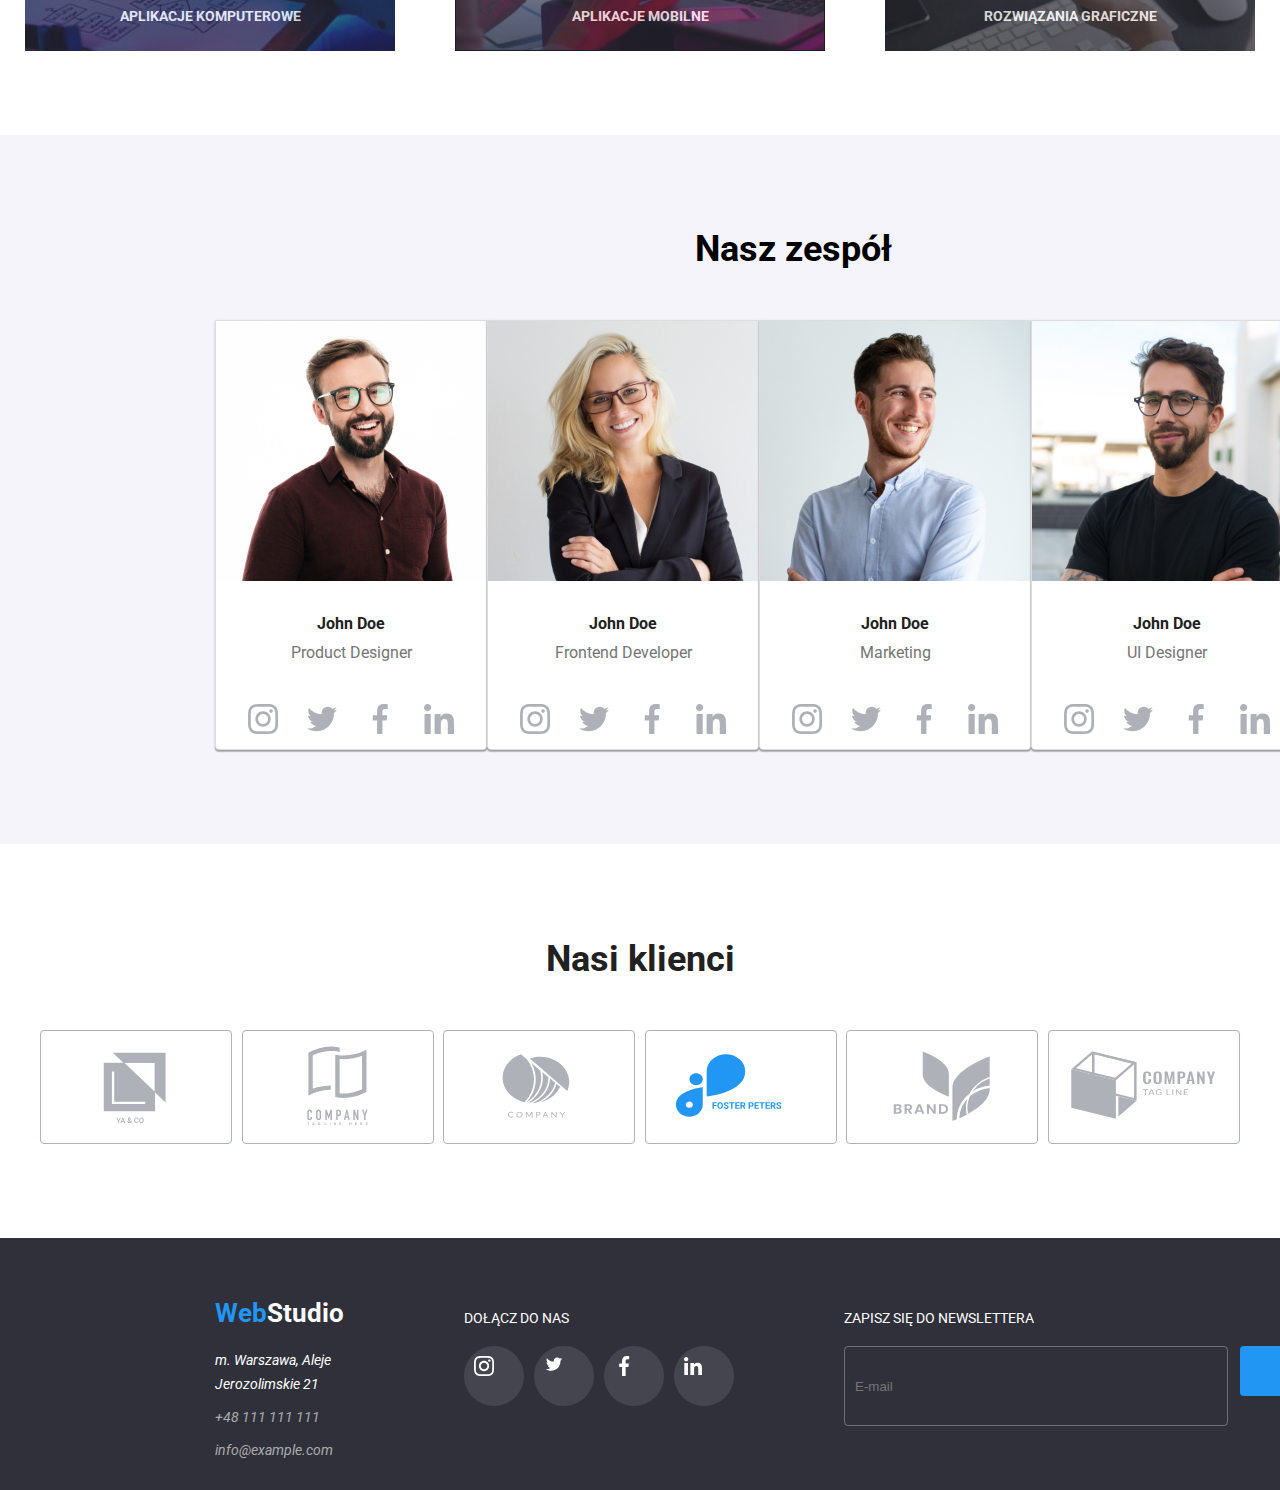
==== commit a9b83d70: "add" ====
--- a/index.html
+++ b/index.html
@@ -60,44 +60,39 @@
           </div>
         </section>
         <section>
-          <div class="container icons">
-            <svg width="270"
-          height="120">
-          <rect
-          fill="#F5F4FA"
-          width="270"
+          <div class="container-icons">
+            <ul class="container-icons-item">
+              <li>
+            <svg class="container-icons-list" width="270"
           height="120"
-          />
-            <use href="./images/icons.svg#icon-antenna-1-1"></use>
+          viewBox="-100 -25 270 120 ">
+            <use href="./images/icons.svg#icon-antenna-1-1"  width="70" height="70"></use>
             </svg>
-            <svg  width="270"
-          height="120" >
-          <rect
-          fill="#F5F4FA"
-          width="270"
-          height="120"
-          />
-            <use href="./images/icons.svg#icon-clock-1"></use>
+          </li>
+          <li>
+            <svg  class="container-icons-list" width="270"
+            height="120"
+            viewBox="-100 -25 270 120 ">
+            <use href="./images/icons.svg#icon-clock-1" width="70" height="70"></use>
             </svg>
-            <svg  width="270"
-          height="120" >
-          <rect
-          fill="#F5F4FA"
-          width="270"
-          height="120"
-          />
-            <use href="./images/icons.svg#icon-diagram-1"></use>
+          </li>
+          <li>
+            <svg  class="container-icons-list" width="270"
+            height="120"
+            viewBox="-100 -25 270 120 " >
+        
+            <use href="./images/icons.svg#icon-diagram-1"  width="70" height="70"></use>
             </svg>
-            <svg  width="270"
-          height="120">
-          <rect
-          fill="#F5F4FA"
-          width="270"
-          height="120"
-          />
-            <use href="./images/icons.svg#icon-astronaut-1"></use>
+          </li>
+          <li>
+            <svg  class="container-icons-list" width="270"
+            height="120"
+            viewBox="-100 -25 270 120 ">
+         
+            <use href="./images/icons.svg#icon-astronaut-1"  width="70" height="70"></use>
             </svg>
-          
+          </li>
+          </ul>
           </div>
           <div  class="container">
             <ul class="card-set">
@@ -390,7 +385,7 @@
                <div class="footer-container-four"> 
                 <label>
                   <button class="button-submit" type="submit">Zapisz się
-                  <svg class="icon-button" viewBox="0 0 32 32">
+                  <svg class="icon-button"  width="24"  height="24" viewBox="0 0 32 32">
                     <use href="./images/icons.svg#icon-icon-send"/>
                   </svg>
                 </button>
@@ -408,43 +403,35 @@
       <p class="date-in-the-form">Zostaw swoje dane w formularzu poniżej</p>
       <label class="input-container">
         <span class="label-text">Imie</span>
-        <svg class="icon-modal">
-        <use href="./images/icons.svg#person-black"></use>
+        <svg class="icon-modal" width="18" height="18" viewBox="0 0 18 18" >
+        <use href="./images/icons.svg#icon-person-black-18dp-1"></use>
       </svg>
         <input  class="input-text" type="text"  id="name-input" name="name"/>
       </label>
       <label class="input-container">
         <span class="label-telephone">Telefon</span>
          <input class="input-text" type="text" id="telephone-input" name="telephone" />
-        <svg class="icon-modal" width="13" height="13">
+        <svg class="icon-modal" width="18" height="18" viewBox="0 0 18 18">
           <use href="./images/icons.svg#icon-phone-black"></use>
         </svg>
       </label>
-      <label>
+      <label class="input-container">
         <span class="label-email">Email</span>
         <input  class="input-text" type="text" name="email" />
         <svg class="icon-modal">
           <use href="./images/icons.svg#icon-email-black"></use>
         </svg>
       </label>
-      <label>
+      <label class="input-container">
         <span class="label-comment">Komentarz</span>
         <textarea class="form-input" name="comment" rows="5" placeholder="Wprowadź test"></textarea>
       </label>
-      <div>
-        <input type="checkbox" id="c1" name="cc" />
-        <label for="c1">
-          <span>
-            <svg class="chceckbox-icon" width="11" height="8">
-              <use href="./images/icons.svg#icon-checkbox-2"></use> 
-            </svg>
-          </span>
-        
-          <p>Oświadczam iż akceptuję 
-            <a href="Regulamin">Regulamin</a> i
-            <a href="Politykę Prywatności">
-            Politykę Prywatności</a></p>
-          </label>
+      <div class="statement-regulation">
+        <input type="checkbox" name="statement-regulation" id="statement-regulation" required />
+        <label for="statement-regulation"
+          >Oświadczam iż akceptuję <a href="Regulamin">Regulamin</a> i
+          <a href="Politykę Prywatności">Politykę Prywatności.</a></label
+        >
       </div>
     </form>
     <button class="button-send" type="submit">Wyślij</button>
--- a/css/styles.css
+++ b/css/styles.css
@@ -165,18 +165,26 @@
   transition-timing-function: cubic-bezier(0.4, 0, 0.2, 1);
 }
 
-.icons {
-  display: flex;
-  justify-content: space-between;
+.container-icons {
+  display: flex;
   margin-bottom: 30px;
+  margin-left: 215px;
   padding-right: 30px;
-  margin-left: 215px;
   transition-property: fill;
 }
-.icons:focus {
-  fill: #2196f3;
-}
-
+
+.container-icons-item {
+  display: flex;
+}
+.container-icons-item > li {
+  list-style-type: none;
+  padding-right: 30px;
+}
+.container-icons-list {
+  background-color: #f5f4fa;
+  width: 270px;
+  height: 120px;
+}
 .box {
   width: 1170px;
   height: 101px;
@@ -455,6 +463,13 @@
   border-radius: 4px;
   width: 358px;
   height: 50px;
+  padding-left: 10px;
+}
+.subscribe-to-the-newsletter-portfolio {
+  background-color: transparent;
+  border: 1px solid #ffffff4d;
+  border-radius: 4px;
+  width: 358px;
   padding-left: 10px;
 }
 .button-submit {
@@ -469,6 +484,7 @@
   border-radius: 4px;
   border: #2196f3;
   margin-left: 12px;
+  cursor: pointer;
 }
 .icon-button {
   position: absolute;
@@ -657,7 +673,6 @@
   padding-bottom: 12px;
 }
 .input-container {
-  position: relative;
   display: inline-block;
 }
 .label-text {
@@ -690,11 +705,12 @@
 }
 
 .icon-modal {
+  display: inline-block;
   position: absolute;
   fill: #212121;
-  left: 55px;
   top: 50px;
-  transform: translateY(-10%);
+  width: 12px;
+  height: 12px;
 }
 .input-text {
   border: 1px solid rgba(33, 33, 33, 0.2);
@@ -702,7 +718,7 @@
   margin-left: 40px;
   padding: 0.5em 2em 0.5em 2em;
   margin-top: 28px;
-  transition: border-color 0.2s;
+  transition: border-color 0.2s ease-in-out;
 }
 
 .input-text:focus {
@@ -747,43 +763,43 @@
   margin-top: 30px;
   margin-left: 164px;
   box-shadow: 0px 4px 4px rgba(0, 0, 0, 0.15);
+  cursor: pointer;
+}
+
+.statement-regulation {
+  margin-top: 20px;
+  text-align: center;
+  display: block;
 }
 input[type="checkbox"] {
   display: none;
 }
-
 input[type="checkbox"] + label {
-  display: flex;
-  align-items: center;
+  position: relative;
+  font-size: 14px;
   color: #757575;
-  font-size: 14px;
-  padding-top: 20px;
+  padding-left: 23px;
 }
 
 input[type="checkbox"] + label a {
   color: #2196f3;
 }
-
-input[type="checkbox"] + label span {
-  display: flex;
+input[type="checkbox"] + label::before {
+  content: "";
+  background: url("data:image/svg+xml;charset=utf8,%3Csvg xmlns='http://www.w3.org/2000/svg' width='16' height='15' fill='none'%3E%3Cpath fill='%23212121' d='M14.222 1.667v11.666H1.778V1.667h12.444Zm0-1.667H1.778C.8 0 0 .75 0 1.667v11.666C0 14.25.8 15 1.778 15h12.444C15.2 15 16 14.25 16 13.333V1.667C16 .75 15.2 0 14.222 0Z'/%3E%3C/svg%3E")
+    no-repeat;
   width: 16px;
   height: 15px;
-  margin-right: 7px;
-  background: transparent;
-  border: #212121 solid 2px;
-  border-radius: 2px;
-  cursor: pointer;
-}
-
-input[type="checkbox"]:checked + label > span {
-  background: #2196f3;
-  border-color: #2196f3;
-}
-
-.chceckbox-icon {
-  fill: none;
-}
-
-input[type="checkbox"]:checked + label > span > svg {
-  fill: #ffffff;
-}
+  margin-right: 8px;
+  top: 2px;
+  left: 2px;
+  display: block;
+  position: absolute;
+  cursor: pointer;
+  transition-property: background-image;
+  transition: 250ms cubic-bezier(0.4, 0, 0.2, 1);
+}
+input[type="checkbox"]:checked + label::before {
+  background: url("data:image/svg+xml;charset=utf8,%3Csvg width='16' height='15' viewBox='0 0 16 15' fill='none' xmlns='http://www.w3.org/2000/svg'%3E%3Crect width='16' height='15' rx='2' fill='%232196F3'/%3E%3Cpath d='M3.95703 7.75166L3.88825 7.68604L3.81923 7.75141L2.93123 8.59258L2.85486 8.66492L2.93097 8.73753L6.42671 12.0724L6.49574 12.1382L6.56476 12.0724L14.069 4.91352L14.1449 4.84116L14.069 4.76881L13.1873 3.92764L13.1183 3.86183L13.0493 3.92761L6.49577 10.1735L3.95703 7.75166Z' fill='white' stroke='white' stroke-width='0.2'/%3E%3C/svg%3E")
+    no-repeat;
+}
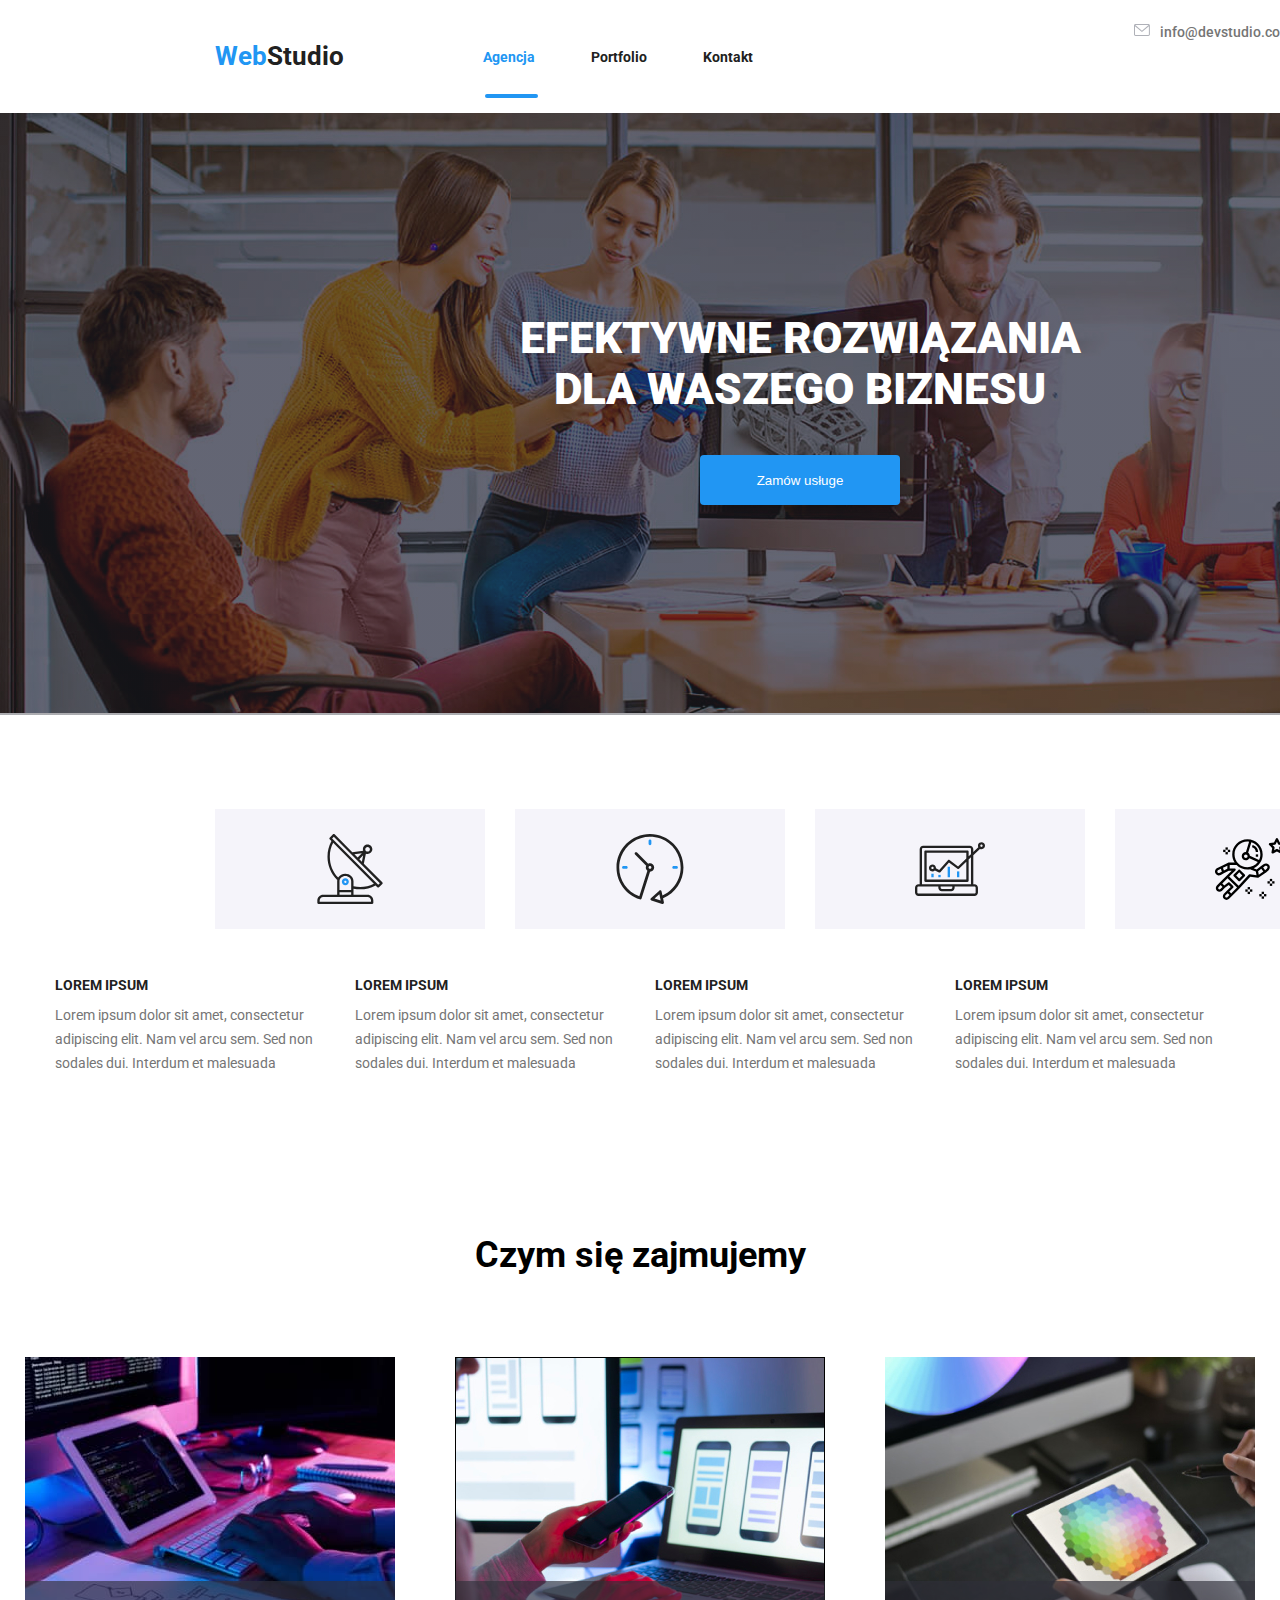
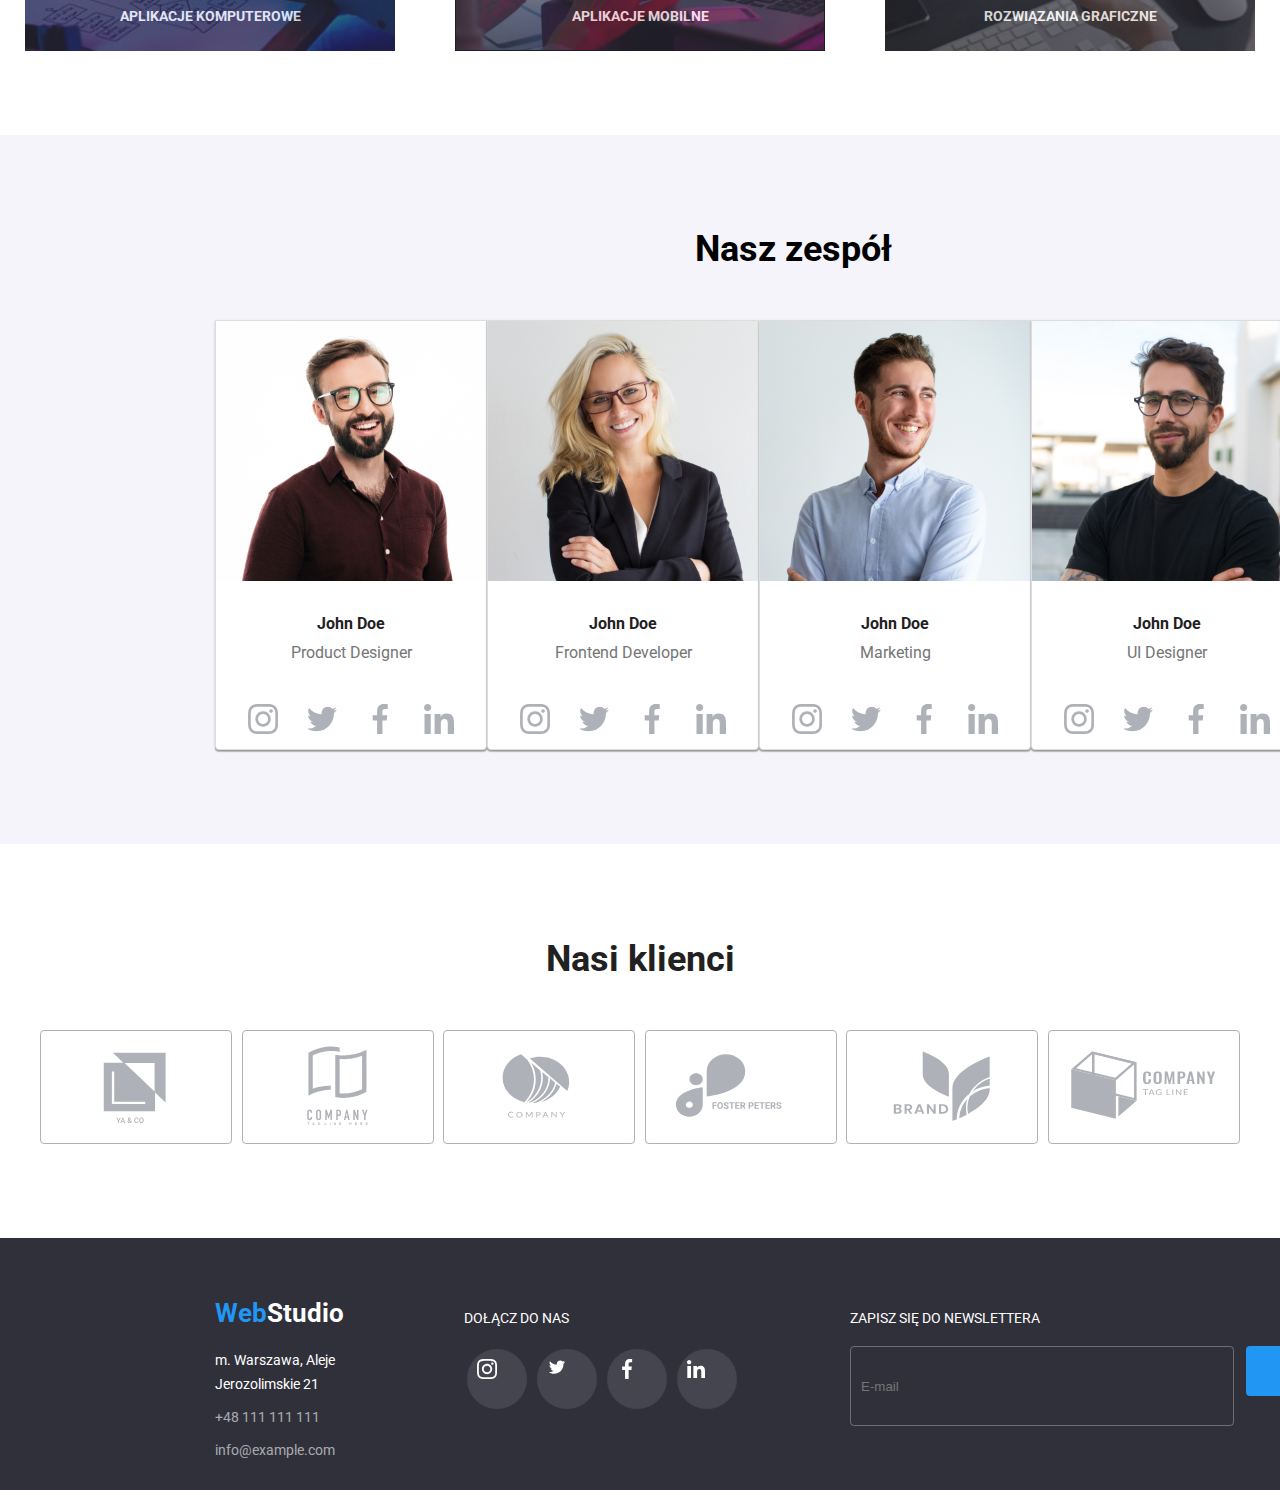
==== commit ac252ee3: "add" ====
--- a/index.html
+++ b/index.html
@@ -353,19 +353,19 @@
               <p class="link">DOŁĄCZ DO NAS</p>
               <ul class="footer-icon">
                 <li class="footer-icon-item">
-                  <svg   class="footer-icon" width="20"
+                  <svg   class="icon" width="20"
                   height="20">
                     <use href="./images/icons.svg#icon-instagram-2"></use>
                     </svg>
               </li>
               <li class="footer-icon-item">
-                <svg  class="footer-icon" width="20"
+                <svg  class="icon" width="20"
               height="16.25">
                 <use href="./images/icons.svg#icon-twitter-1"></use>
                 </svg>
               </li>
               <li class="footer-icon-item">
-                <svg class="footer-icon"  width="20"
+                <svg class="icon"  width="20"
               height="20">
                 <use href="./images/icons.svg#icon-facebook-1"></use>
                 </svg>
@@ -396,29 +396,29 @@
     <div class="backdrop is-hidden" data-modal>
     <div class="modal">
     <button type="button" class="close-btn" data-modal-close>
-      <svg  class="svg-close"width="16" height="16">
-<use href ="./images/icons.svg#icon-close-black-18dp-2-1"></use>
+      <svg  class="svg-close" width="16" height="16">
+<use href ="./images/icons.svg#icon-close-black-18dp-2-1-1"></use>
     </svg></button>
     <form name="signup_form" autocomplete="on" novalidate>
       <p class="date-in-the-form">Zostaw swoje dane w formularzu poniżej</p>
       <label class="input-container">
-        <span class="label-text">Imie</span>
-        <svg class="icon-modal" width="18" height="18" viewBox="0 0 18 18" >
-        <use href="./images/icons.svg#icon-person-black-18dp-1"></use>
+        <span class="label-name">Imie</span>
+        <input class="input-text" type="text"  id="name-input" name="name"/>
+        <svg class="icon-modal"  viewBox="0 0 32 32">
+        <use href="./images/icons.svg#icon-person-black-18dp-1-2"></use>
       </svg>
-        <input  class="input-text" type="text"  id="name-input" name="name"/>
       </label>
       <label class="input-container">
         <span class="label-telephone">Telefon</span>
          <input class="input-text" type="text" id="telephone-input" name="telephone" />
-        <svg class="icon-modal" width="18" height="18" viewBox="0 0 18 18">
+        <svg class="icon-modal"  viewBox="0 0 32 32">
           <use href="./images/icons.svg#icon-phone-black"></use>
         </svg>
       </label>
       <label class="input-container">
         <span class="label-email">Email</span>
         <input  class="input-text" type="text" name="email" />
-        <svg class="icon-modal">
+        <svg class="icon-modal"  viewBox="0 0 32 32">
           <use href="./images/icons.svg#icon-email-black"></use>
         </svg>
       </label>
--- a/css/styles.css
+++ b/css/styles.css
@@ -88,6 +88,7 @@
 
 .contact {
   display: flex;
+  text-align: center;
   margin-left: 371px;
 }
 
@@ -404,6 +405,7 @@
 
 .footer-contact {
   font-size: 14px;
+  font-style: normal;
   line-height: 1.71;
   color: var(--secondary-color);
   list-style-type: none;
@@ -427,8 +429,8 @@
   height: 25px;
   background-color: #ffffff1a;
   border-radius: 50%;
-  padding: 10px;
   margin-right: 10px;
+  padding: 9px;
   cursor: pointer;
   transition-property: background-color;
   transition-duration: 250ms;
@@ -445,6 +447,7 @@
 .footer-icon {
   fill: #ffffffff;
   display: flex;
+  padding: 3px;
 }
 .footer-icon-icon:focus {
   fill: #2196f3;
@@ -465,13 +468,7 @@
   height: 50px;
   padding-left: 10px;
 }
-.subscribe-to-the-newsletter-portfolio {
-  background-color: transparent;
-  border: 1px solid #ffffff4d;
-  border-radius: 4px;
-  width: 358px;
-  padding-left: 10px;
-}
+
 .button-submit {
   text-align: justify;
   padding-left: 42px;
@@ -489,6 +486,7 @@
 .icon-button {
   position: absolute;
   fill: #fff;
+  margin-left: 24px;
 }
 .footer-container-three p {
   color: #fff;
@@ -645,6 +643,7 @@
   cursor: pointer;
   border: 1px solid rgba(0, 0, 0, 0.1);
   background-color: #fff;
+  transition: 250ms cubic-bezier(0.4, 0, 0.2, 1);
 }
 .close-btn:hover {
   border-color: #2196f3;
@@ -675,7 +674,7 @@
 .input-container {
   display: inline-block;
 }
-.label-text {
+.label-name {
   padding-top: 12px;
   margin-left: 40px;
   font-size: 12px;
@@ -707,10 +706,10 @@
 .icon-modal {
   display: inline-block;
   position: absolute;
-  fill: #212121;
-  top: 50px;
-  width: 12px;
-  height: 12px;
+  margin-left: -435px;
+  margin-top: 40px;
+  width: 18px;
+  height: 18px;
 }
 .input-text {
   border: 1px solid rgba(33, 33, 33, 0.2);
@@ -719,6 +718,7 @@
   padding: 0.5em 2em 0.5em 2em;
   margin-top: 28px;
   transition: border-color 0.2s ease-in-out;
+  transition: 250ms cubic-bezier(0.4, 0, 0.2, 1);
 }
 
 .input-text:focus {
@@ -738,6 +738,7 @@
   margin-top: 28px;
   height: 120px;
   width: 448px;
+  transition: 250ms cubic-bezier(0.4, 0, 0.2, 1);
 }
 .form-input::placeholder-shown {
   color: #75757580;
@@ -747,6 +748,19 @@
   outline: none;
 }
 
+.subscribe-newsletter-portfolio {
+  background-color: transparent;
+  border: 1px solid #ffffff4d;
+  border-radius: 4px;
+  width: 358px;
+  height: 50px;
+  padding-left: 10px;
+  font-size: 16px;
+}
+.subscribe-newsletter-portfolio::placeholder {
+  padding: 15px;
+  font-family: "Roboto";
+}
 textarea {
   resize: none;
 }
